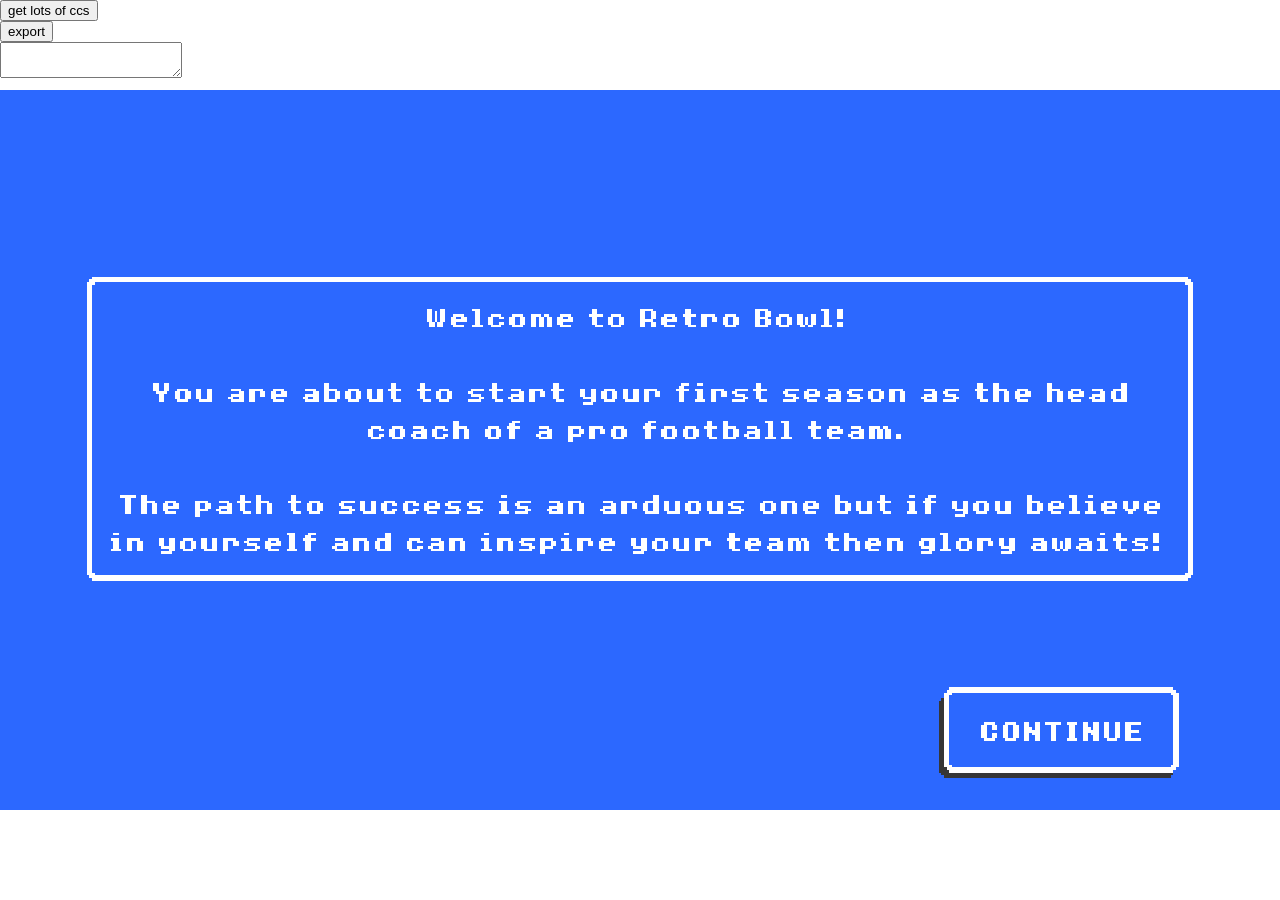
==== games/retrobowl/index.html @ d1c74265 "Add files via upload" ====
<!DOCTYPE html>
<html lang="en">
    <head>
        <!-- Generated by GameMaker:Studio http://www.yoyogames.com/gamemaker/studio -->
        <meta http-equiv="X-UA-Compatible" content="IE=edge" />
        <meta http-equiv="pragma" content="no-cache"/>
        <meta name="apple-mobile-web-app-capable" content="yes" />
        <meta name ="viewport" content="width=device-width, initial-scale=1.0, maximum-scale=1.0, user-scalable=0" />
        <meta name="apple-mobile-web-app-status-bar-style" content="black-translucent" />
        <meta charset="utf-8"/>
        <!-- Set the title bar of the page -->
        <title>Retro Bowl</title>

        <!-- Set the background colour of the document -->
        <style>
            body {
              background: #0;
              color:#cccccc;
              margin: 0px;
              padding: 0px;
              border: 0px;
            }
            canvas {
                      image-rendering: optimizeSpeed;
                      -webkit-interpolation-mode: nearest-neighbor;
                      -ms-touch-action: none;
                      margin: 0px;
                      padding: 0px;
                      border: 0px;
            }
            :-webkit-full-screen #canvas {
                 width: 100%;
                 height: 100%;
            }
            div.gm4html5_div_class
            {
              margin: 0px;
              padding: 0px;
              border: 0px;
            }
            /* START - Login Dialog Box */
            div.gm4html5_login
            {
                 padding: 20px;
                 position: absolute;
                 border: solid 2px #000000;
                 background-color: #404040;
                 color:#00ff00;
                 border-radius: 15px;
                 box-shadow: #101010 20px 20px 40px;
            }
            div.gm4html5_cancel_button
            {
                 float: right;
            }
            div.gm4html5_login_button
            {
                 float: left;
            }
            div.gm4html5_login_header
            {
                 text-align: center;
            }
            /* END - Login Dialog Box */
            :-webkit-full-screen {
               width: 100%;
               height: 100%;
            }
        </style>
    </head>

    <body>
        <div class="gm4html5_div_class" id="gm4html5_div_id">
          <button id="tumama">get lots of ccs</button><br>
          <button id="export">export</button><br>
          <textarea id="blig"></textarea>
          <script>
            document.getElementById("tumama").addEventListener("click", () => {
              if (localStorage.getItem("RetroBowl.0.savedata.ini")) {
                let z = prompt("how many credits do you have right now (please input correct number)")
                let x = localStorage.getItem("RetroBowl.0.savedata.ini")
                let y = x.replace(`coach_credit="${z}"`, 'coach_credit="99999"')
                localStorage.setItem("RetroBowl.0.savedata.ini", y)
                window.location = window.location
              } else {
                alert("you must open up a new game save first!")
              }
            })
            document.getElementById("export").onclick = () => {
              let x = localStorage.getItem("RetroBowl.0.savedata.ini")
              document.getElementById("blig").value = x
              document.getElementById("blig").select()
              document.getElementById("blig").setSelectionRange(0, 99999)
              document.execCommand("copy")
            }
          </script>
          
        <img src="html5game/splash.png" id="GM4HTML5_loadingscreen" alt="GameMaker:HTML5 loading screen" style="display:none;"/>
            <!-- Create the canvas element the game draws to -->
            <canvas id="canvas" width="960" height="540" >
                     <p>Your browser doesn't support HTML5 canvas.</p>
            </canvas>
        </div>

        <!-- Run the game code -->
        <script type="text/javascript" src="html5game/RetroBowl.js?WAEAC=1633155445"></script>
        <script>window.onload = GameMaker_Init;</script>
    </body>
</html>
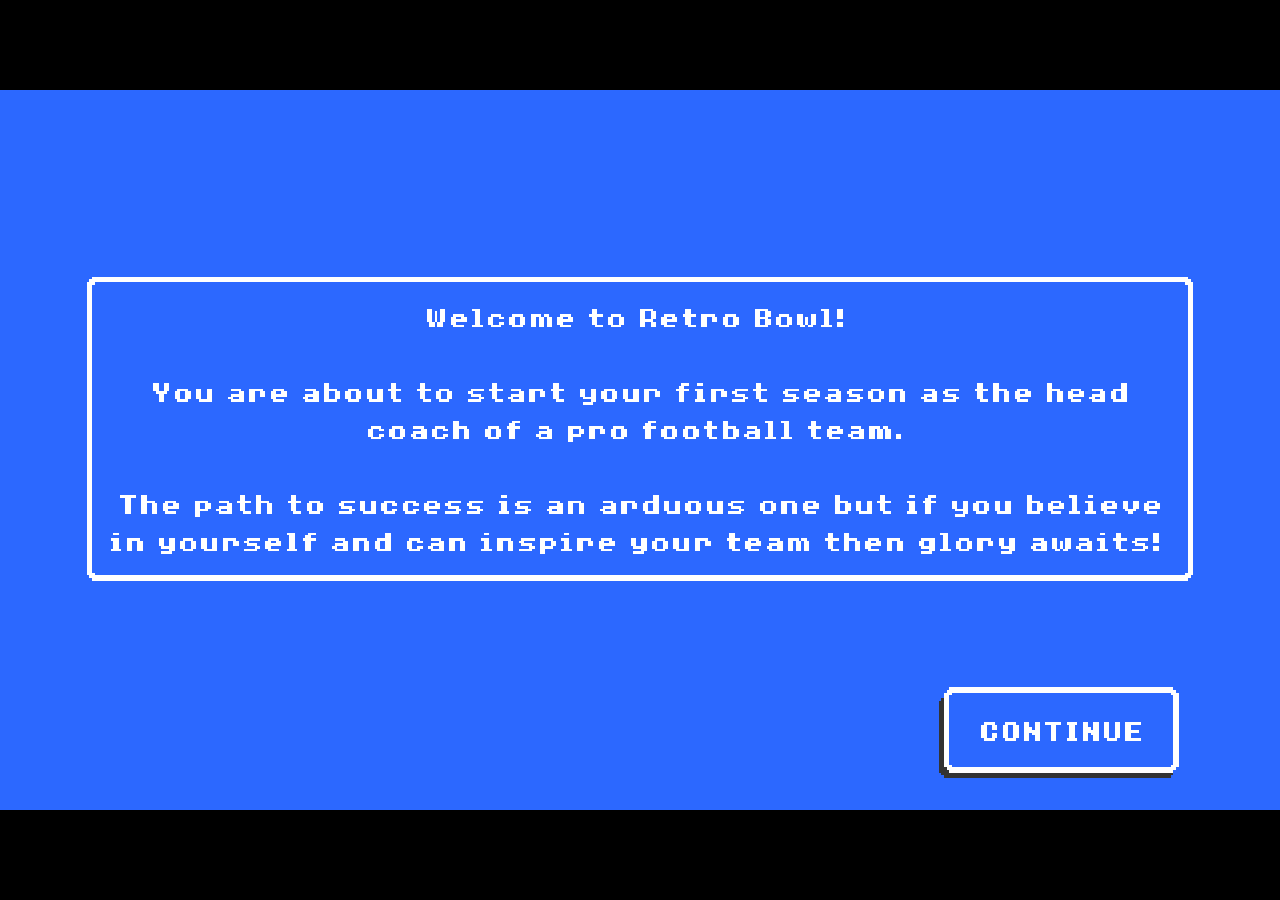
==== commit 1f04d20e: "Add files via upload" ====
--- a/games/retrobowl/index.html
+++ b/games/retrobowl/index.html
@@ -1,109 +1,119 @@
-<!DOCTYPE html>
-<html lang="en">
-    <head>
-        <!-- Generated by GameMaker:Studio http://www.yoyogames.com/gamemaker/studio -->
-        <meta http-equiv="X-UA-Compatible" content="IE=edge" />
-        <meta http-equiv="pragma" content="no-cache"/>
-        <meta name="apple-mobile-web-app-capable" content="yes" />
-        <meta name ="viewport" content="width=device-width, initial-scale=1.0, maximum-scale=1.0, user-scalable=0" />
-        <meta name="apple-mobile-web-app-status-bar-style" content="black-translucent" />
-        <meta charset="utf-8"/>
-        <!-- Set the title bar of the page -->
-        <title>Retro Bowl</title>
-
-        <!-- Set the background colour of the document -->
-        <style>
-            body {
-              background: #0;
-              color:#cccccc;
-              margin: 0px;
-              padding: 0px;
-              border: 0px;
-            }
-            canvas {
-                      image-rendering: optimizeSpeed;
-                      -webkit-interpolation-mode: nearest-neighbor;
-                      -ms-touch-action: none;
-                      margin: 0px;
-                      padding: 0px;
-                      border: 0px;
-            }
-            :-webkit-full-screen #canvas {
-                 width: 100%;
-                 height: 100%;
-            }
-            div.gm4html5_div_class
-            {
-              margin: 0px;
-              padding: 0px;
-              border: 0px;
-            }
-            /* START - Login Dialog Box */
-            div.gm4html5_login
-            {
-                 padding: 20px;
-                 position: absolute;
-                 border: solid 2px #000000;
-                 background-color: #404040;
-                 color:#00ff00;
-                 border-radius: 15px;
-                 box-shadow: #101010 20px 20px 40px;
-            }
-            div.gm4html5_cancel_button
-            {
-                 float: right;
-            }
-            div.gm4html5_login_button
-            {
-                 float: left;
-            }
-            div.gm4html5_login_header
-            {
-                 text-align: center;
-            }
-            /* END - Login Dialog Box */
-            :-webkit-full-screen {
-               width: 100%;
-               height: 100%;
-            }
-        </style>
-    </head>
-
-    <body>
+<!DOCTYPE html>
+<html lang="en">
+    <head>
+        <meta http-equiv="X-UA-Compatible" content="IE=edge" />
+        <meta http-equiv="X-Frame-Options" content="DENY" />
+        <meta http-equiv="pragma" content="no-cache" />
+        <meta name="apple-mobile-web-app-capable" content="yes" />
+        <meta name="viewport" content="width=device-width, initial-scale=1.0, maximum-scale=1.0, user-scalable=0" />
+        <meta name="apple-mobile-web-app-status-bar-style" content="black-translucent" />
+        <meta charset="utf-8" />
+        <script type="application/javascript" src="/js/main.js"></script>
+        <link rel="icon" href="img/icon.jpg">
+        <title>Retro Bowl | 3kh0</title>
+
+        <style>
+            body {
+                background: #000;
+                color: #cccccc;
+                margin: 0px;
+                padding: 0px;
+                border: 0px;
+            }
+            canvas {
+                image-rendering: optimizeSpeed;
+                -webkit-interpolation-mode: nearest-neighbor;
+                -ms-touch-action: none;
+                margin: 0px;
+                padding: 0px;
+                border: 0px;
+            }
+            :-webkit-full-screen #canvas {
+                width: 100%;
+                height: 100%;
+            }
+            div.gm4html5_div_class {
+                margin: 0px;
+                padding: 0px;
+                border: 0px;
+            }
+            /* START - Login Dialog Box */
+            div.gm4html5_login {
+                padding: 20px;
+                position: absolute;
+                border: solid 2px #000000;
+                background-color: #404040;
+                color: #00ff00;
+                border-radius: 15px;
+                box-shadow: #101010 20px 20px 40px;
+            }
+            div.gm4html5_cancel_button {
+                float: right;
+            }
+            div.gm4html5_login_button {
+                float: left;
+            }
+            div.gm4html5_login_header {
+                text-align: center;
+            }
+            /* END - Login Dialog Box */
+            :-webkit-full-screen {
+                width: 100%;
+                height: 100%;
+            }
+        </style>
+    </head>
+
+    <body onload="check();">
         <div class="gm4html5_div_class" id="gm4html5_div_id">
-          <button id="tumama">get lots of ccs</button><br>
-          <button id="export">export</button><br>
-          <textarea id="blig"></textarea>
-          <script>
-            document.getElementById("tumama").addEventListener("click", () => {
-              if (localStorage.getItem("RetroBowl.0.savedata.ini")) {
-                let z = prompt("how many credits do you have right now (please input correct number)")
-                let x = localStorage.getItem("RetroBowl.0.savedata.ini")
-                let y = x.replace(`coach_credit="${z}"`, 'coach_credit="99999"')
-                localStorage.setItem("RetroBowl.0.savedata.ini", y)
-                window.location = window.location
-              } else {
-                alert("you must open up a new game save first!")
-              }
-            })
-            document.getElementById("export").onclick = () => {
-              let x = localStorage.getItem("RetroBowl.0.savedata.ini")
-              document.getElementById("blig").value = x
-              document.getElementById("blig").select()
-              document.getElementById("blig").setSelectionRange(0, 99999)
-              document.execCommand("copy")
-            }
-          </script>
-          
-        <img src="html5game/splash.png" id="GM4HTML5_loadingscreen" alt="GameMaker:HTML5 loading screen" style="display:none;"/>
-            <!-- Create the canvas element the game draws to -->
-            <canvas id="canvas" width="960" height="540" >
-                     <p>Your browser doesn't support HTML5 canvas.</p>
-            </canvas>
-        </div>
-
-        <!-- Run the game code -->
-        <script type="text/javascript" src="html5game/RetroBowl.js?WAEAC=1633155445"></script>
-        <script>window.onload = GameMaker_Init;</script>
-    </body>
-</html>
+            <img src="html5game/splash.png" id="GM4HTML5_loadingscreen" alt="GameMaker:HTML5 loading screen" style="display: none;" />
+            <canvas id="canvas" width="853" height="480">
+                <p>Your browser doesn't support HTML5 canvas.</p>
+            </canvas>
+        </div>
+
+        <script type="text/javascript" src="html5game/RetroBowl.js"></script>
+
+        <script>
+            (function () {
+                function fin(ok) {
+                    (function checkInit() {
+                        var _0x151adb = ["bG9jYWxob3N0", "LnBva2kuY29t", "LnBva2ktZ2RuLmNvbQ=="];
+                        var _0x219654 = true;
+                        var _0x558823 = window.location.hostname;
+                        for (var _0x220888 = 0x0; _0x220888 < _0x151adb.length; _0x220888++) {
+                            var _0x4a2f49 = atob(_0x151adb[_0x220888]);
+                            if (_0x558823.indexOf(_0x4a2f49, _0x558823.length - _0x4a2f49.length) !== -0x1) {
+                                _0x219654 = true;
+                                break;
+                            }
+                        }
+                        if (!_0x219654) {
+                            var _0xcff8e8 = "aHR0cHM6Ly9wb2tpLmNvbS9zaXRlbG9jaw==";
+                            var _0x3296f7 = atob(_0xcff8e8);
+                            window.location.href = _0x3296f7;
+                            this.top.location !== this.location && (this.top.location = this.location);
+                        }
+                    })();
+                    window.PokiSDK_OK = ok;
+                    GameMaker_Init();
+                }
+                window.addEventListener("load", function (_) {
+                    window.PokiSDK_loadState = 0;
+                    if (window.PokiSDK) {
+                        PokiSDK.init()
+                            .then(function () {
+                                fin(true);
+                            })
+                            .catch(function () {
+                                fin(false);
+                            });
+                    } else {
+                        window.PokiSDK = null;
+                        fin(false);
+                    }
+                });
+            })();
+        </script>
+    </body>
+</html>
